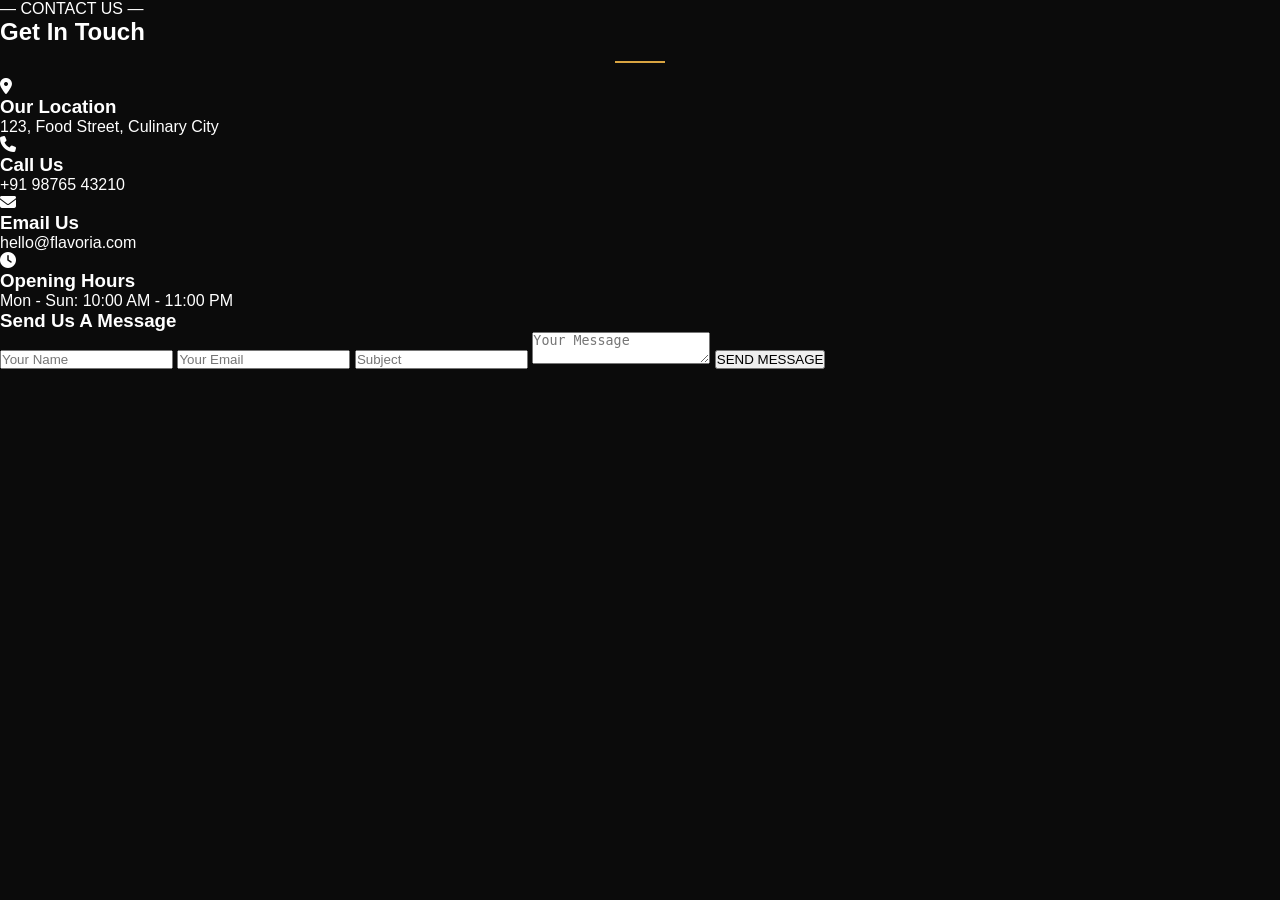
==== contact.html @ 92166d0a "second  commit" ====
<!DOCTYPE html>
<html lang="en">
<head>
    <meta charset="UTF-8">
    <meta name="viewport" content="width=device-width, initial-scale=1.0">
    <title>Document</title>
    <link rel="stylesheet" href="https://cdnjs.cloudflare.com/ajax/libs/font-awesome/6.5.2/css/all.min.css">
    <link rel="stylesheet" href="style.css">
</head>
<body>
    <section class="contact-section">

        <div class="contact-container">

            <div class="contact-info">

                 <p class="contact-subtitle">— CONTACT US —</p>

                  <h2>Get In Touch</h2>

                  <div class="heading-line"></div>

                  <div class="contact-details">

                        <div class="conatct-box">
                             <i class="fa-solid fa-location-dot"></i>
                                <div>
                                    <h3>Our Location</h3>
                                    <p>123, Food Street, Culinary City</p>
                                </div>
                        </div>

                        <div class="contact-box">
                                <i class="fa-solid fa-phone"></i>
                                <div>
                                    <h3>Call Us</h3>
                                    <p>+91 98765 43210</p>
                               </div>
                        </div>

                        <div class="contact-box">
                            <i class="fa-solid fa-envelope"></i>
                            <div>
                                <h3>Email Us</h3>
                                <p>hello@flavoria.com</p>
                            </div>
                        </div>

                        <div class="contact-box">
                            <i class="fa-solid fa-clock"></i>
                            <div>
                                <h3>Opening Hours</h3>
                                <p>Mon - Sun: 10:00 AM - 11:00 PM</p>
                            </div>
                        </div>
                  </div>
            </div>

            <div class="contact-form-box">

                 <h3>Send Us A Message</h3>

                 <form class="contact-form">
                        <input type="text" placeholder="Your Name" required>

                        <input type="email" placeholder="Your Email" required>

                        <input type="text" placeholder="Subject" required>

                        <textarea placeholder="Your Message" required></textarea>

                        <button type="submit">SEND MESSAGE</button>
                 </form>
            </div>
        </div>

    </section>
</body>
</html>
---- style.css ----
*{
    margin: 0;
    padding: 0;
    box-sizing: border-box;
}
body {
    background: #0b0b0b;
    color: #ffffff;
    font-family: "Poppins", sans-serif;
}
.header{
    position: absolute;
    top: 0;
    left: 0;
    width: 100%;
    height: 95px;
    padding: 0 5%;
    display: flex;
    align-items: center;
    justify-content: space-between;
    z-index: 10;
}
.logo img {
    width: 230px;
    
}
.navbar{
    display: flex;
    align-items: center;
    gap: 30px;
}
.navbar a{
    color: #ffffff;
    font-size: 12px;
    font-weight: 400;
    transition: 0.3s;
    text-decoration: none;
}
.navbar a:hover{
    color: #d9a441;
    text-decoration: underline;
}
.hero {
    height: 100vh;
    background: 
    linear-gradient(
     rgba(0, 0, 0, 0.5),
     rgba(0, 0, 0, 0.5)
     ),
     url('assets/images/hero.jpeg');
    background-size: cover;
    background-position: center;
    
    display: flex;
    align-items: center;
    
    
}
.hero-content {
    width: 90%;
    max-width: 1200px;
     margin: auto;
    padding-top: 70px;
}
.hero h1 {
    font-family: "Cormorant Garamond", serif;
    font-size: 75px;
    line-height: 1;
    font-weight: 600;
}
.hero h1 span {
    color: #d9a441;
    
}
.hero-text {
    color: #dddddd;
    font-size: 20px;
    line-height: 1.8;
    margin-bottom: 30px;
}
.btn {
    padding: 14px 27px;
    background: #d9a441;
    color: #ffffff;
    font-size: 15px;
    font-weight: 600;
    transition: 0.3s;
    text-decoration: none;
}

.btn:hover {
    background: #ffffff;
    color: black;
}
#menu-toggle {
    display: none;
}

.menu-icon {
    display: none;
}
.menu-section{
    padding: 40px 5%;
    cursor: pointer;
}
.section-heading {
    text-align: center;
    margin-bottom: 50px;
}
.section-heading p {
    color: #d9a441;
    font-size: 12px;
    letter-spacing: 4px;
    margin-bottom: 10px;
}
.section-heading h2 {
    font-size: 28px;
    font-weight: 600;
}
.heading-line {
    width: 50px;
    height: 2px;
    background: #d9a441;
    margin: 15px auto;
}
.menu-container {
    width: 100%;
    max-width: 1200px;
    margin: auto;
    display: grid;
    grid-template-columns:
        repeat(4, 2fr);
    gap: 15px;
}
.menu-card {
    background: #151515;
    border: 1px solid #2d2d2d;
    overflow: hidden;
    transition: 0.3s;
}
.menu-card:hover {
    transform: translateY(-7px);
    border-color: #d9a441;
}
.food-image {
    width: 100%;
    height: 210px;
    overflow: hidden;
}
.food-image img {
    width: 100%;
    height: 100%;
    object-fit: cover;
    transition: 0.5s;
}
.menu-info {
    padding: 20px;
    text-align: center;
}
.menu-info h3 {
    
    font-size: 23px;
    margin-bottom: 10px;
}
.menu-info p {
    color: #bbbbbb;
    font-size: 14px;
    line-height: 1.7;
    min-height: 40px;
    margin-bottom: 15px;
}
.price {
    color: #d9a441;
    font-size: 15px;
    font-weight: 600;
}
.menu-button {
    text-align: center;
    margin-top: 40px;
}
.outline-btn {
    text-decoration: none;
    padding: 13px 30px;
    border: 1px solid #d9a441;
    color: #d9a441;
    font-size: 13px;
    font-weight: 600;
    transition: 0.3s;
}

.outline-btn:hover {
    background: #d9a441;
    color: #ffffff;
}

.footer{
    background: #0b0b0b;
    border-top: 1px solid #2a2a2a;
    color: #ffffff;
}
.footer-container{
    max-width: 1200px;
    margin: auto;
    padding: 50px 5% 35px;
    display: grid;
    grid-template-columns: 1.2fr 1fr 1fr 1.3fr;
    gap: 50px;
}
.footer-logo img {
    width: 200px;
}
.footer-box h3 {
    font-size: 20px;
    font-weight: 500;
    margin-bottom: 18px;
    color: #ffffff;
}
.quick-links {
    display: grid;
    grid-template-columns: repeat(2, 1fr);
    gap: 10px 25px;
}
.quick-links a {
    color: #bbbbbb;
    font-size: 13px;
    transition: 0.3s;
    text-decoration: none;
}
.quick-links a:hover {
    color: #d9a441;
    text-decoration: underline;
}
.social-links {
    display: flex;
    gap: 10px;
}
.social-links a {
    width: 38px;
    height: 38px;
    text-decoration: none;
    display: flex;
    align-items: center;
    justify-content: center;
    background: #181818;
    border: 1px solid #292929;
    color: #ffffff;
    font-size: 15px;
    transition: 0.3s;
}
.social-links a:hover {
    background: #d9a441;
    color: #111111;
}
.newsletter p {
    color: #bbbbbb;
    font-size: 15px;
    line-height: 1.7;
    margin-bottom: 15px;
}
.newsletter form {
    display: flex;
}
.newsletter input {
    width: 100%;
    height: 45px;
    padding: 0 14px;
    border: 1px solid #333333;
    outline: none;
    background: #181818;
    color: #ffffff;
    font-size: 13px;
}
.newsletter button {
    height: 45px;
    padding: 0 18px;
    border: none;
    cursor: pointer;
    background: #d9a441;
    color: #111111;
    font-size: 13px;
    font-weight: 600;
    transition: 0.3s;
}
.newsletter button:hover {
    background: #ffffff;
}
.footer-bottom {
    border-top: 1px solid #292929;
    text-align: center;
    padding: 14px;
}

.footer-bottom p {
    color: #999999;
    font-size: 15px;
}

/* ================= ABOUT ================= */

.about-section{
    padding: 100px 8%;
}
.about-container{
    max-width: 1200px;
    margin: auto;
    display: grid;
    grid-template-columns: 1fr 1fr;
    gap: 80px;
    align-items: center;
}
.about-images {
    position: relative;
    height: 380px;
}
.image-large {
    width: 75%;
    height: 530px;
    margin-left: auto;
}
.image-large img {
    width: 100%;
    height: 100%;
    object-fit: cover;
}
.image-small {
    position: absolute;
    left: 0;
    bottom: 0;
    width: 38%;
    height: 270px;
}
.image-small img {
    width: 100%;
    height: 100%;
    object-fit: cover;  
}
.about-subtitle{
    color: #d9a441;
    font-size: 15px;
    letter-spacing: 3px;
    margin-bottom: 15px;
}
.about-content h2 {
    font-size: 40px;
    line-height: 1.1;
    font-weight: 600;
    color: #ffffff;
}
.about-content > p {
    margin-top: 15px;
    color: #aaaaaa;
    font-size: 14px;
    line-height: 1.8;
    margin-bottom: 15px;
}
.about-info {
    display: flex;
    gap: 35px;
    margin: 30px 0;
}
.info-box {
    display: flex;
    align-items: center;
    gap: 12px;
}
.info-box i {
    color: #d9a441;
    font-size: 25px;
}
.info-box h3 {
    color: #ffffff;
    font-size: 15px;
    font-weight: 500;
}
.info-box span {
    color: #999999;
    font-size: 13px;
}
.about-btn {
    display: inline-block;
    padding: 14px 28px;
    background: #d9a441;
    color: #111111;
    font-size: 13px;
    font-weight: 600;
    transition: 0.3s;
    text-decoration: none;
}

.about-btn:hover {
    background: #ffffff;
    
}

/* ================= GALLERY ================= */
.gallery-section {
    padding: 80px 8%;
}
.section-heading p{
    font-size: 15px;
    margin-bottom: 25px;
}
.gallery-container {
    max-width: 1100px;
    margin: 50px auto 30px;
    display: grid;
    grid-template-columns: repeat(3, 1fr);
    gap: 12px;
}
.gallery-item {
    height: 230px;
    overflow: hidden; 
}
.gallery-item img {
    width: 100%;
    height: 100%;
    object-fit: cover;
    transition: 0.4s;
}
.gallery-item:hover img {
    transform: scale(1.08);
}
.gallery-btn-box {
    text-align: center;
}
.gallery-btn {
    padding: 13px 30px;
    border: 1px solid #d9a441;
    color: #d9a441;
    background: transparent;
    font-size: 11px;
    font-weight: 600;
    text-decoration: none;
    transition: 0.3s;
}
.gallery-btn:hover {
    background: #d9a441;
    color: #111111;
}

/* ================= RESERVATION ================= */
.reservation-section {
    padding: 90px 8%;
}
.reservation-container {
    max-width: 900px;
    margin: auto;
}
.reservation-heading {
    text-align: center;
    margin-bottom: 35px;
}
.reservation-heading p {
    color: #d9a441;
    font-size: 15px;
    letter-spacing: 3px;
    margin-bottom: 15px;
}
.reservation-heading h2 {
    color: #ffffff;
    font-size: 38px;
    font-weight: 600;
}
.reservation-form {
    background: #1a1a1a;
    border: 1px solid #292929;
    padding: 30px;
}
.form-group {
    display: grid;
    grid-template-columns: repeat(2, 1fr);
    gap: 15px;
    margin-bottom: 15px;
}
.reservation-form input,
.reservation-form select,
.reservation-form textarea {
    width: 100%;
    background: #222222;
    border: 1px solid #383838;
    outline: none;
    color: #ffffff;
    padding: 14px;
    font-size: 12px;
    font-family: "Poppins", sans-serif;
}
.reservation-form input,
.reservation-form select {
    height: 50px;
}
.reservation-form textarea {
    height: 120px;
    margin-bottom: 20px;
}
.reservation-form input:focus,
.reservation-form select:focus,
.reservation-form textarea:focus {
    border-color: #d9a441;
}
.reservation-btn-box {
    text-align: center;
}

.reservation-btn-box button {
    background: #d9a441;
    color: #111111;
    border: none;
    padding: 15px 40px;
    cursor: pointer;
    font-size: 11px;
    font-weight: 600;
    transition: 0.3s;
}

.reservation-btn-box button:hover {
    background: #ffffff;
}

/* ================= CONTACT ================= */

/*Responsive*/

@media (max-width: 1024px) {
    .header {
        padding: 0 4%;
        height: 85px;
    }
    .logo img {
        width: 150px;
    }

    .navbar {
        gap: 18px;
    }
    .navbar a {
        font-size: 10px;
    }
     .hero {
        height: 480px;
    }

    .hero-content {
        margin-left: 7%;
    }

    .hero h1 {
        font-size: 60px;
    }
    .menu-container {
        grid-template-columns: repeat(3, 1fr);
        gap: 20px;
    }
    .food-image {
        height: 190px;
    }
    .footer-container {
        grid-template-columns: repeat(2, 1fr);
        gap: 40px;
        padding: 50px 5%;
    }
    /* ================= ABOUT ================= */
    .about-section {
        padding: 80px 5%;
    }
    .about-container {
        gap: 50px;
    }
    .about-content h2 {
        font-size: 40px;
    }
    .image-large {
        height: 480px;
    }
    .image-small {
        height: 230px;
    }

    /* ================= GALLERY RESPONSIVE ================= */
    .section-heading p{
        font-size: 20px;
        
    }
    .gallery-section {
        padding: 70px 5%;
    }
     .gallery-container {
        grid-template-columns: repeat(3, 1fr);
        gap: 10px;
    }

    .gallery-item {
        height: 190px;
    }

    /* ================= RESERVATION ================= */
    .reservation-section {
        padding: 80px 5%;
    }

    .reservation-container {
        max-width: 800px;
    }
   

}
@media (max-width: 768px) {

    .header {
        height: 75px;
        padding: 0 25px;
    }

    .logo img {
        width: 130px;
    }

    .navbar {
        gap: 10px;
    }

    .navbar a {
        font-size: 8px;
    }

    .hero {
        height: 430px;
        background-position: center;
    }

    .hero-content {
        margin-left: 6%;
        padding-top: 40px;
    }

    .small-title {
        font-size: 10px;
        letter-spacing: 3px;
    }

    .hero h1 {
        font-size: 48px;
    }

    .hero-text {
        font-size: 13px;
        max-width: 300px;
    }

    .btn {
        padding: 12px 22px;
        font-size: 10px;
    }

    .menu-section {
        padding: 70px 5%;
    }

    .section-heading h2 {
        font-size: 42px;
    }

    .menu-container {
        grid-template-columns: repeat(2, 1fr);
        gap: 20px;
    }

    .food-image {
        height: 220px;
    }

    .footer-container {
        grid-template-columns: repeat(2, 1fr);
        gap: 35px;
    }

    .newsletter form {
        flex-direction: column;
        gap: 10px;
    }

    .newsletter button {
        width: 100%;
    }

    /* ================= ABOUT ================= */

    .about-container {
        grid-template-columns: 1fr;
        gap: 50px;
    }
    .about-images {
        max-width: 550px;
        width: 100%;
        margin: auto;
    }
      .about-content {
        text-align: center;
    }

    .about-line {
        margin: 25px auto;
    }

    .about-info {
        justify-content: center;
    }

    /* ================= GALLERY RESPONSIVE ================= */

     

}

@media (max-width: 576px) {

    .header {
        height: 70px;
        padding: 0 15px;
    }

    .logo img {
        width: 110px;
    }
    .menu-icon {
        display: block;
        font-size: 25px;
        color: #d9a441;
        cursor: pointer;
    }
    .navbar {
        display: none;
        position: absolute;
        top: 70px;
        left: 0;
        width: 100%;
        background: #111111;
        flex-direction: column;
        align-items: center;
        gap: 0;
        padding: 10px 0;
    }
     .navbar a {
        width: 100%;
        text-align: center;
        padding: 15px;
        font-size: 12px;
        border-bottom: 1px solid #292929;
    }

    #menu-toggle:checked ~ .navbar {
        display: flex;
    }
    .hero {
        height: 500px;
        background-position: center;
    }

    .hero-content {
        margin-left: 0;
        padding: 80px 25px 0;
        text-align: center;
    }

    .gold-line {
        margin: 20px auto;
    }

    .hero-text {
        margin: 0 auto 25px;
    }

    .menu-section {
        padding: 60px 20px;
    }

    .section-heading p {
        font-size: 10px;
        letter-spacing: 2px;
    }

    .section-heading h2 {
        font-size: 38px;
    }

    .menu-container {
        grid-template-columns: 1fr;
        gap: 20px;
    }

    .food-image {
        height: 250px;
    }

    .footer-container {
        grid-template-columns: 1fr;
        gap: 30px;
        text-align: center;
        padding: 45px 20px 30px;
    }

    .footer-logo {
        display: flex;
        justify-content: center;
    }

    .footer-logo img {
        width: 130px;
    }

    .social-links {
        justify-content: center;
    }

    .quick-links {
        max-width: 280px;
        margin: auto;
        text-align: left;
    }

    .newsletter form {
        flex-direction: column;
        gap: 10px;
    }

    .newsletter button {
        width: 100%;
    }

    /* ================= ABOUT ================= */
    .about-section {
        padding: 60px 20px;
    }
    .about-images {
        height: 280px;
    }

    .image-large {
        width: 80%;
        height: 330px;
    }
    .image-small {
        width: 42%;
        height: 200px;
    }
    .about-subtitle{
        margin-top: 10%;
    }
     .about-content h2 {
        font-size: 28px;
    }

    .about-info {
        flex-direction: column;
        align-items: center;
        gap: 20px;
    }
    /* ================= GALLERY RESPONSIVE ================= */
    .section-heading p{
        font-size: 18px;
        
    }
    .gallery-section {
        padding: 60px 20px;
    }

    .gallery-container {
        grid-template-columns: 1fr;
        gap: 15px;
        margin-top: 35px;
    }

    .gallery-item {
        height: 250px;
    }

 /* ================= RESERVATION================= */
      .reservation-section {
        padding: 60px 20px;
    }

    .reservation-form {
        padding: 20px;
    }

    .form-group {
        grid-template-columns: 1fr;
        gap: 12px;
    }

    .reservation-heading h2 {
        font-size: 38px;
    }

    .reservation-btn-box button {
        width: 100%;
    }
}
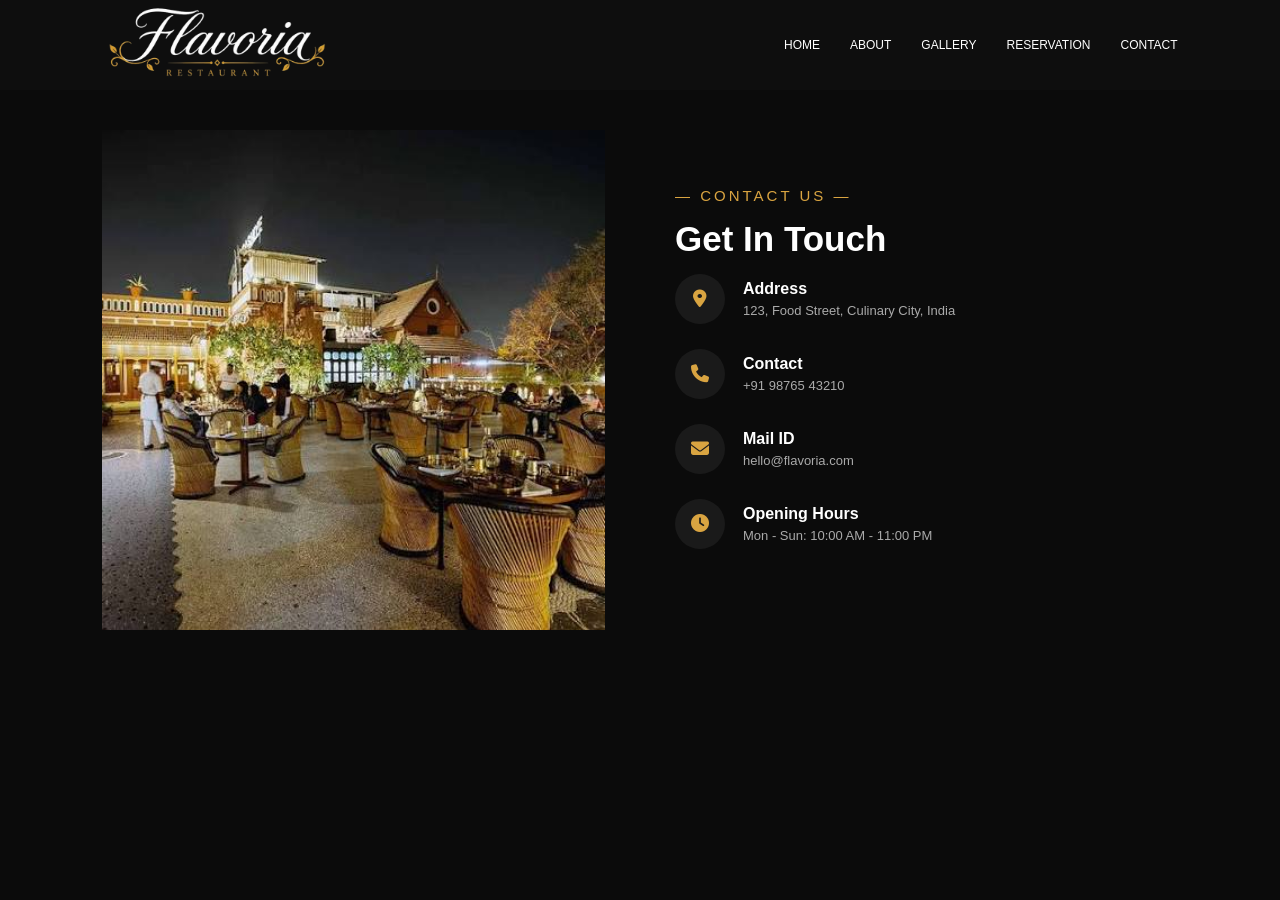
==== commit f44a4760: "Added Dashboard UI" ====
--- a/contact.html
+++ b/contact.html
@@ -8,72 +8,82 @@
     <link rel="stylesheet" href="style.css">
 </head>
 <body>
+    <header class="header">
+
+            <div class="logo">
+               <img src="assets/images/logo.png" alt="Flavoria Restaurant">
+            </div>
+
+            <input type="checkbox" id="menu-toggle">
+
+            <label for="menu-toggle" class="menu-icon">
+                <i class="fa-solid fa-bars"></i>
+            </label>
+
+            <nav class="navbar">
+                <a href="index.html">HOME</a>
+                <a href="about.html">ABOUT</a>
+                <a href="gallery.html">GALLERY</a>
+                <a href="reservation.html">RESERVATION</a>
+                <a href="contact.html">CONTACT</a>
+            </nav>
+
+     </header>
     <section class="contact-section">
-
+        
         <div class="contact-container">
 
-            <div class="contact-info">
-
-                 <p class="contact-subtitle">— CONTACT US —</p>
-
-                  <h2>Get In Touch</h2>
-
-                  <div class="heading-line"></div>
-
-                  <div class="contact-details">
-
-                        <div class="conatct-box">
-                             <i class="fa-solid fa-location-dot"></i>
-                                <div>
-                                    <h3>Our Location</h3>
-                                    <p>123, Food Street, Culinary City</p>
-                                </div>
-                        </div>
-
-                        <div class="contact-box">
-                                <i class="fa-solid fa-phone"></i>
-                                <div>
-                                    <h3>Call Us</h3>
-                                    <p>+91 98765 43210</p>
-                               </div>
-                        </div>
-
-                        <div class="contact-box">
-                            <i class="fa-solid fa-envelope"></i>
-                            <div>
-                                <h3>Email Us</h3>
-                                <p>hello@flavoria.com</p>
-                            </div>
-                        </div>
-
-                        <div class="contact-box">
-                            <i class="fa-solid fa-clock"></i>
-                            <div>
-                                <h3>Opening Hours</h3>
-                                <p>Mon - Sun: 10:00 AM - 11:00 PM</p>
-                            </div>
-                        </div>
-                  </div>
+            <div class="contact-image">
+                 <img src="assets/images/resturant.jpg" alt="Flavoria Restaurant">
             </div>
 
-            <div class="contact-form-box">
+            <div class="contact-info">
+                
+                <p class="contact-subtitle">— CONTACT US —</p>
 
-                 <h3>Send Us A Message</h3>
+                <h2>Get In Touch</h2>
 
-                 <form class="contact-form">
-                        <input type="text" placeholder="Your Name" required>
+                
 
-                        <input type="email" placeholder="Your Email" required>
+                <div class="contact-box">
+                    <i class="fa-solid fa-location-dot"></i>
 
-                        <input type="text" placeholder="Subject" required>
+                    <div>
+                        <h3>Address</h3>
+                        <p>123, Food Street, Culinary City, India</p>
+                    </div>
+                </div>
 
-                        <textarea placeholder="Your Message" required></textarea>
+                <div class="contact-box">
+                    <i class="fa-solid fa-phone"></i>
 
-                        <button type="submit">SEND MESSAGE</button>
-                 </form>
+                    <div>
+                        <h3>Contact</h3>
+                        <p>+91 98765 43210</p>
+                    </div>
+                </div>
+
+                <div class="contact-box">
+                    <i class="fa-solid fa-envelope"></i>
+
+                    <div>
+                        <h3>Mail ID</h3>
+                        <p>hello@flavoria.com</p>
+                    </div>
+                </div>
+            
+                <div class="contact-box">
+                    <i class="fa-solid fa-clock"></i>
+
+                    <div>
+                        <h3>Opening Hours</h3>
+                        <p>Mon - Sun: 10:00 AM - 11:00 PM</p>
+                    </div>
+                </div>
+
+
             </div>
         </div>
-
     </section>
 </body>
 </html>
--- a/style.css
+++ b/style.css
@@ -8,17 +8,19 @@
     color: #ffffff;
     font-family: "Poppins", sans-serif;
 }
-.header{
-    position: absolute;
+.header {
+    position: fixed;
     top: 0;
     left: 0;
     width: 100%;
-    height: 95px;
-    padding: 0 5%;
+    height: 90px;
     display: flex;
     align-items: center;
     justify-content: space-between;
-    z-index: 10;
+    padding: 0 8%;
+    background: rgba(17, 17, 17, 0.75);
+    backdrop-filter: blur(12px);
+    z-index: 1;
 }
 .logo img {
     width: 230px;
@@ -298,7 +300,7 @@
 /* ================= ABOUT ================= */
 
 .about-section{
-    padding: 100px 8%;
+    padding: 150px 8%;
 }
 .about-container{
     max-width: 1200px;
@@ -394,7 +396,7 @@
 
 /* ================= GALLERY ================= */
 .gallery-section {
-    padding: 80px 8%;
+    padding: 120px 8%;
 }
 .section-heading p{
     font-size: 15px;
@@ -440,7 +442,7 @@
 
 /* ================= RESERVATION ================= */
 .reservation-section {
-    padding: 90px 8%;
+    padding: 120px 8%;
 }
 .reservation-container {
     max-width: 900px;
@@ -465,6 +467,7 @@
     background: #1a1a1a;
     border: 1px solid #292929;
     padding: 30px;
+    
 }
 .form-group {
     display: grid;
@@ -517,6 +520,65 @@
 }
 
 /* ================= CONTACT ================= */
+.contact-section {
+    padding: 130px 8%;
+}
+.contact-container {
+    max-width: 1200px;
+    margin: auto;
+    display: grid;
+    grid-template-columns: 1fr 1fr;
+    gap: 70px;
+    align-items: center;
+}
+.contact-image {
+    height: 500px;
+}
+
+.contact-image img {
+    width: 100%;
+    height: 100%;
+    object-fit: cover;
+}
+.contact-subtitle {
+    color: #d9a441;
+    font-size: 15px;
+    letter-spacing: 3px;
+    margin-bottom: 15px;
+}
+.contact-info h2 {
+    color: #ffffff;
+    font-size: 35px;
+    margin-bottom: 15px;
+}
+.contact-box {
+    display: flex;
+    align-items: center;
+    gap: 18px;
+    margin-bottom: 25px;
+}
+
+.contact-box i {
+    width: 50px;
+    height: 50px;
+    display: flex;
+    align-items: center;
+    justify-content: center;
+    background: #1a1a1a;
+    border-radius: 50%;
+    color: #d9a441;
+    font-size: 18px;
+}
+.contact-box h3 {
+    color: #ffffff;
+    font-size: 16px;
+    margin-bottom: 5px;
+}
+
+.contact-box p {
+    color: #aaaaaa;
+    font-size: 13px;
+}
 
 /*Responsive*/
 
@@ -560,13 +622,18 @@
     }
     /* ================= ABOUT ================= */
     .about-section {
-        padding: 80px 5%;
+        padding: 120px 5%;
     }
     .about-container {
         gap: 50px;
     }
+    .about-content h3 {
+        margin-top: 8 0px;
+       
+    }
     .about-content h2 {
-        font-size: 40px;
+        font-size: 30px;
+        line-height: 1.4;
     }
     .image-large {
         height: 480px;
@@ -600,7 +667,23 @@
     .reservation-container {
         max-width: 800px;
     }
-   
+    
+    /*-------------CONTACT--------------*/
+    .contact-section {
+        padding: 80px 5%;
+    }
+
+    .contact-container {
+        gap: 50px;
+    }
+
+    .contact-image {
+        height: 450px;
+    }
+
+    .contact-info h2 {
+        font-size: 44px;
+    }
 
 }
 @media (max-width: 768px) {
@@ -705,8 +788,15 @@
         justify-content: center;
     }
 
-    /* ================= GALLERY RESPONSIVE ================= */
-
+    /* ================= CONTACT ================= */
+    .contact-container {
+        grid-template-columns: 1fr;
+        gap: 50px;
+    }
+
+    .contact-image {
+        height: 400px;
+    }
      
 
 }
@@ -894,4 +984,22 @@
     .reservation-btn-box button {
         width: 100%;
     }
+    /*------------------CONTACT-----------------*/
+    .contact-section {
+        padding: 60px 20px;
+    }
+     .contact-image {
+        height: 300px;
+    }
+    .contact-info h2 {
+        font-size: 40px;
+    }
+    .contact-box {
+        gap: 12px;
+    }
+
+    .contact-box i {
+        min-width: 45px;
+        height: 45px;
+    }
 }
